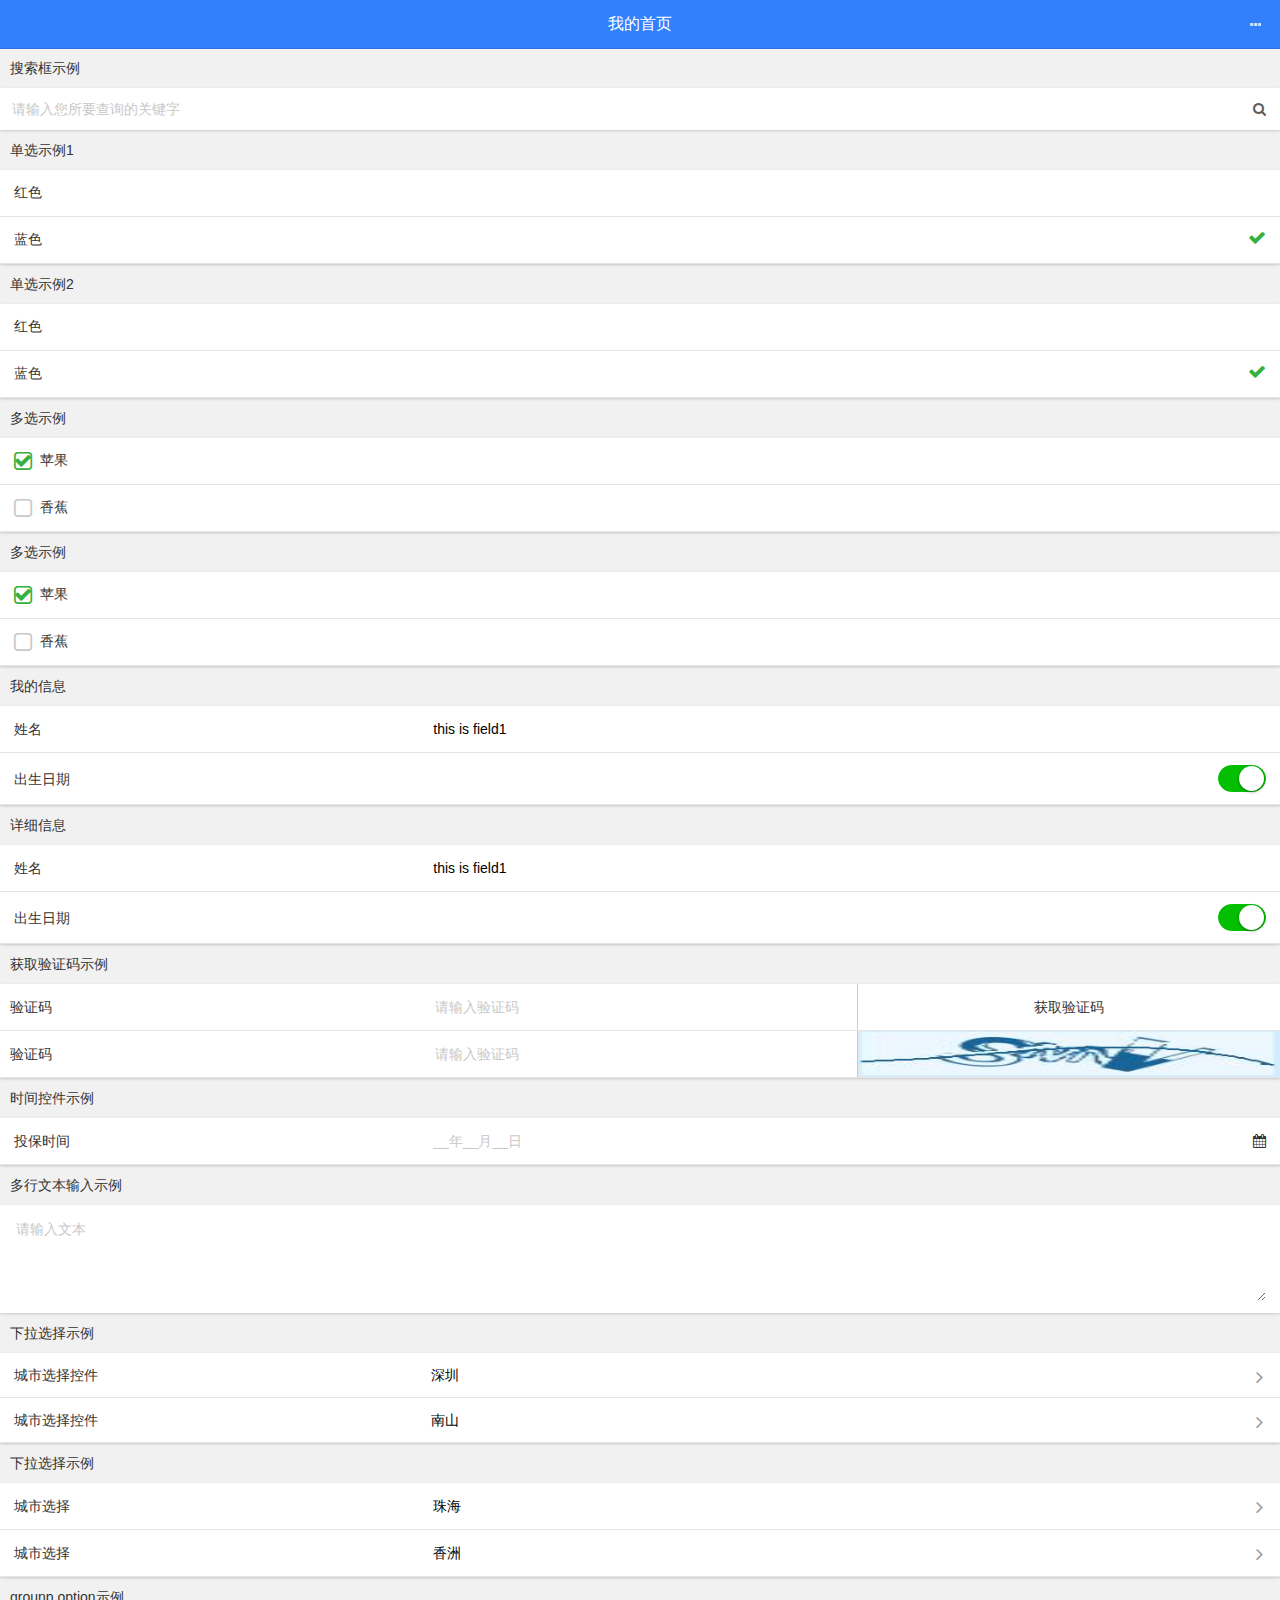
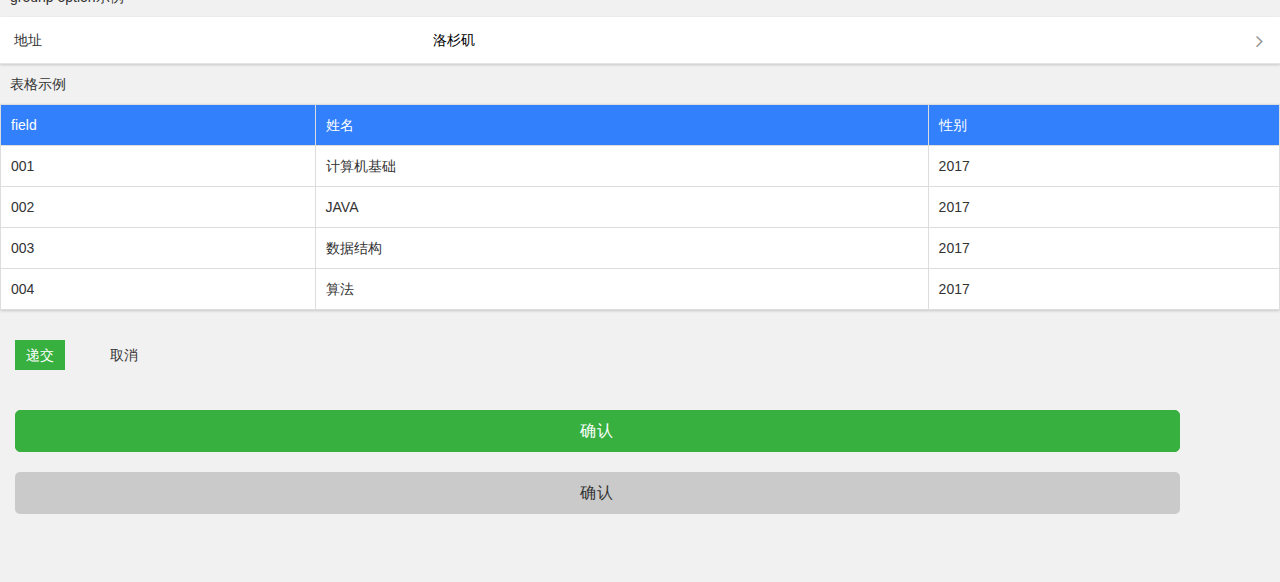
==== demo2/index.html @ 7f78b1e8 "增加远程页面功能" ====
<!doctype html>
<html lang="en">
<head>
<meta charset="utf-8">
<meta name="viewport"
	content="width=device-width,initial-scale=1,maximum-scale=1,user-scalable=0">
<link rel="stylesheet" href="../css/mobiscroll.custom-3.0.0.min.css" />
<link rel="stylesheet" href="../css/mzui.css" />
<title>canjs demo</title>
</head>
<body>
<script id="tpl" type="text/template">
<titlebar title="我的首页" menu_button=true>
</titlebar>
<div id="page"></div>
<tabbar></tabbar>
</script>
<script type="text/javascript" src="framework/tpframework.js"></script>
<script>
	options={
		onShow:function(){
			showPage("page1/index.stache");
		},
		onLaungh:function(){
			this.setTemplate($("#tpl").html());
		}
	};
</script>
</body>
</html>
---- css/mobiscroll.custom-3.0.0.min.css ----
@font-face{font-family:'icons_mobiscroll';src:url('icons_mobiscroll.eot?4cyvhr');src:url('icons_mobiscroll.eot?#iefix4cyvhr') format('embedded-opentype'),url('icons_mobiscroll.ttf?4cyvhr') format('truetype'),url('icons_mobiscroll.woff?4cyvhr') format('woff'),url('icons_mobiscroll.woff') format('woff'),url('icons_mobiscroll.svg?4cyvhr#icons_mobiscroll') format('svg');font-style:normal}.mbsc-ic:before{font-family:'icons_mobiscroll';speak:none;font-style:normal;font-weight:normal;font-variant:normal;text-transform:none;-webkit-font-smoothing:antialiased;-moz-osx-font-smoothing:grayscale}.mbsc-ic-arrow-down5:before{content:"\f100"}.mbsc-ic-arrow-left5:before{content:"\f101"}.mbsc-ic-arrow-right5:before{content:"\f102"}.mbsc-ic-arrow-up5:before{content:"\f103"}.mbsc-ic-checkmark:before{content:"\f104"}.mbsc-ic-ion-ios7-checkmark-empty:before{content:"\f105"}.mbsc-fr-w,.mbsc-fr-overlay{-webkit-transform:translateZ(0)}.mbsc-fr{pointer-events:none;z-index:99998;font-weight:normal;-webkit-font-smoothing:antialiased;-webkit-tap-highlight-color:rgba(0,0,0,0);-webkit-text-size-adjust:100%}.mbsc-fr-lock{-ms-touch-action:none;touch-action:none}.mbsc-fr-lock-ctx{position:relative}.mbsc-fr-lock.mbsc-fr-lock-ios{overflow:hidden;position:absolute;top:0;bottom:0;left:0;right:0;height:auto}.mbsc-fr-scroll{position:relative;z-index:2;width:100%;height:100%;-ms-touch-action:pan-y;touch-action:pan-y;overflow-y:auto;overflow-x:hidden;-webkit-overflow-scrolling:touch}.mbsc-fr-scroll:focus{outline:0;outline-offset:-2px}.mbsc-fr-popup{max-width:98%;position:absolute;z-index:2;top:0;left:0;font-size:12px;text-shadow:none;-webkit-user-select:none;-moz-user-select:none;-ms-user-select:none;user-select:none;-ms-touch-action:pan-y;touch-action:pan-y}.mbsc-rtl{direction:rtl}.mbsc-fr-popup,.mbsc-fr-btn-cont{-webkit-box-sizing:border-box;-moz-box-sizing:border-box;box-sizing:border-box}.mbsc-fr-w{min-width:200px;overflow:hidden;text-align:center;font-family:arial,verdana,sans-serif;-webkit-box-sizing:content-box;-moz-box-sizing:content-box;box-sizing:content-box}.mbsc-fr,.mbsc-fr-persp,.mbsc-fr-overlay{position:fixed;top:0;bottom:0;left:0;right:0}.mbsc-fr-lock-ctx>.mbsc-fr,.mbsc-fr-lock-ctx .mbsc-fr-persp,.mbsc-fr-lock-ctx .mbsc-fr-overlay{position:absolute}.mbsc-fr-persp{pointer-events:auto;overflow:hidden}.mbsc-fr-overlay{z-index:1;background:rgba(0,0,0,.7);-webkit-transform:translateZ(0)}.mbsc-fr-liq .mbsc-fr-popup{max-width:100%}.mbsc-fr-top .mbsc-fr-popup,.mbsc-fr-bottom .mbsc-fr-popup{width:100%;max-width:100%}.mbsc-fr-inline{position:static;pointer-events:auto}.mbsc-fr-inline .mbsc-fr-popup{position:static;display:inline-block;max-width:100%}.mbsc-fr-inline.mbsc-fr-liq .mbsc-fr-popup{display:block}.mbsc-fr-bubble,.mbsc-fr-bubble .mbsc-fr-persp{position:absolute}.mbsc-fr-bubble .mbsc-fr-arr-w{position:absolute;z-index:1;left:0;width:100%}.mbsc-fr-bubble-top .mbsc-fr-arr-w{top:100%}.mbsc-fr-bubble-bottom .mbsc-fr-arr-w{bottom:100%}.mbsc-fr-bubble .mbsc-fr-arr-i{margin:0 30px;position:relative;direction:ltr}.mbsc-fr-bubble .mbsc-fr-arr{display:block}.mbsc-fr-arr{display:none;position:relative;left:0;width:0;height:0;border-width:18px 18px;border-style:solid;margin-left:-18px}.mbsc-fr-bubble-bottom .mbsc-fr-arr{bottom:0}.mbsc-fr-bubble-top .mbsc-fr-arr{top:0}.mbsc-fr-hdn{width:0;height:0;margin:0;padding:0;border:0;overflow:hidden}.mbsc-fr-hdr{overflow:hidden;text-overflow:ellipsis}.mbsc-fr-btn{overflow:hidden;display:block;text-decoration:none;white-space:nowrap;text-overflow:ellipsis;vertical-align:top}.mbsc-fr-btn-e{cursor:pointer}.mbsc-fr-btn-d{cursor:not-allowed}.mbsc-fr-btn-cont{display:table;width:100%;text-align:center}.mbsc-fr-btn-cont .mbsc-fr-btn-d{opacity:.3}.mbsc-fr-btn-w{vertical-align:top;display:table-cell;position:relative;z-index:5}.mbsc-fr-btn-w .mbsc-fr-btn:before{padding:.375em}.mbsc-wdg .mbsc-wdg-c{position:relative;z-index:0;font-size:14px;text-align:left;white-space:normal}.mbsc-wdg .mbsc-wdg-c.mbsc-w-p{padding:1em}.mbsc-mobiscroll .mbsc-fr-w{min-width:16em;background:#f7f7f7;color:#454545;font-size:16px}.mbsc-mobiscroll .mbsc-fr-hdr{padding:0 .6666em;padding-top:.6666em;color:#4eccc4;font-size:.75em;text-transform:uppercase;min-height:2em;line-height:2em}.mbsc-mobiscroll .mbsc-fr-btn-cont{display:block;overflow:hidden;text-align:right;padding:0 .5em .5em .5em}.mbsc-mobiscroll .mbsc-fr-btn-w{display:block;float:right}.mbsc-mobiscroll .mbsc-rtl .mbsc-fr-btn-w{float:left}.mbsc-mobiscroll .mbsc-fr-btn{height:2.5em;line-height:2.5em;padding:0 1em;color:#4eccc4;text-transform:uppercase}.mbsc-mobiscroll.mbsc-no-touch .mbsc-fr-btn-e:not(.mbsc-fr-btn-d):hover,.mbsc-mobiscroll .mbsc-fr-btn-a{background:rgba(78,204,196,.3)}.mbsc-mobiscroll .mbsc-fr-bubble-bottom .mbsc-fr-arr{border-color:transparent transparent #f7f7f7 transparent}.mbsc-mobiscroll .mbsc-fr-bubble-top .mbsc-fr-arr{border-color:#f7f7f7 transparent transparent transparent}.mbsc-sc-whl-o,.mbsc-sc-btn{-webkit-transform:translateZ(0)}.mbsc-sc-whl-c,.mbsc-sc-whl-l,.mbsc-sc-whl{-webkit-box-sizing:content-box;box-sizing:content-box}.mbsc-sc-whl-gr-c,.mbsc-sc-itm{-webkit-box-sizing:border-box;box-sizing:border-box}.mbsc-sc-whl-gr-c{position:relative;max-width:100%;vertical-align:middle;display:inline-block;overflow:hidden}.mbsc-fr-liq .mbsc-sc-whl-gr-c{display:block}.mbsc-sc-whl-gr{margin:0 auto;position:relative;display:-webkit-box;display:-webkit-flex;display:-ms-flexbox;display:flex;-webkit-box-pack:center;-webkit-justify-content:center;justify-content:center}.mbsc-sc-whl-w{max-width:100%;position:relative}.mbsc-sc-whl-o{position:absolute;z-index:2;top:0;right:0;bottom:0;left:0;pointer-events:none}.mbsc-sc-whl-l{display:none;position:absolute;z-index:3;top:50%;left:0;right:0;pointer-events:none}.mbsc-sc-whl-w .mbsc-sc-whl-l{display:block}.mbsc-sc-whl{overflow:hidden;border-radius:1px;border-top:1px solid transparent;border-bottom:1px solid transparent}.mbsc-sc-whl-c{position:relative;z-index:1;top:50%;border-top:1px solid transparent;border-bottom:1px solid transparent}.mbsc-sc-whl-sc{position:relative}.mbsc-sc-itm{position:relative;cursor:pointer;white-space:nowrap;overflow:hidden;text-overflow:ellipsis}.mbsc-sc-itm-inv,.mbsc-sc-itm-inv-h{opacity:.3}.mbsc-sc-lbl{position:absolute;left:0;right:0;bottom:100%;display:none}.mbsc-sc-lbl-v .mbsc-sc-lbl{display:block}.mbsc-sc-btn{position:absolute;z-index:2;left:0;right:0;cursor:pointer;opacity:1;-webkit-transition:opacity .2s linear;transition:opacity .2s linear}.mbsc-sc-btn:before{position:absolute;top:0;right:0;left:0}.mbsc-sc-whl-a .mbsc-sc-btn{opacity:0}.mbsc-sc-btn-plus{bottom:0}.mbsc-sc-btn-minus{top:0}.mbsc-sc-whl-gr-3d{-webkit-perspective:1200px;perspective:1200px}.mbsc-sc-whl-gr-3d .mbsc-sc-whl{overflow:visible}.mbsc-sc-whl-gr-3d .mbsc-sc-whl-c{overflow:hidden}.mbsc-sc-whl-3d{position:absolute;top:50%;left:0;right:0;-webkit-transform-style:preserve-3d;transform-style:preserve-3d}.mbsc-sc-itm-3d{position:absolute;width:100%;top:0;left:0;cursor:pointer;-webkit-backface-visibility:hidden;backface-visibility:hidden}.mbsc-sc-itm-del{display:none}.mbsc-sc-itm-ml{width:100%;height:auto;display:inline-block;vertical-align:middle;white-space:normal}.mbsc-sel-hdn{position:absolute;height:1px!important;width:1px!important;left:0;overflow:hidden;clip:rect(1px,1px,1px,1px)}.mbsc-sel-gr{padding:0 .25em;opacity:1;font-weight:bold;text-align:left}.mbsc-sel-multi .mbsc-sc-whl-w .mbsc-sc-whl-l{display:none}.mbsc-sc-whl-multi .mbsc-sc-itm-sel:before{position:absolute;top:0;left:0;width:1em;text-align:center}.mbsc-mobiscroll .mbsc-sc-whl-gr{padding:.5em .25em}.mbsc-mobiscroll .mbsc-sc-whl-w{margin:0 .25em}.mbsc-mobiscroll .mbsc-sc-whl-o{display:none}.mbsc-mobiscroll .mbsc-sc-lbl-v .mbsc-sc-whl-w{margin-top:1.875em}.mbsc-mobiscroll .mbsc-sc-lbl{color:#4eccc4;font-size:.75em;line-height:2.5em;text-transform:uppercase}.mbsc-mobiscroll .mbsc-sc-whl-l{border-top:1px solid #4eccc4;border-bottom:1px solid #4eccc4}.mbsc-mobiscroll .mbsc-sc-btn{color:#4eccc4;background:#f7f7f7}.mbsc-mobiscroll .mbsc-sc-btn:before{font-size:1.5em}.mbsc-mobiscroll.mbsc-no-touch .mbsc-sc-btn:hover:before,.mbsc-mobiscroll .mbsc-sc-btn-a:before{background:rgba(78,204,196,.3)}.mbsc-mobiscroll .mbsc-sc-itm{padding:0 .25em;font-size:1.375em}.mbsc-mobiscroll .mbsc-sc-itm.mbsc-btn-a{background:rgba(78,204,196,.3)}.mbsc-mobiscroll .mbsc-sc-whl .mbsc-sel-gr{padding:0 .25em;font-size:1.125em}.mbsc-mobiscroll .mbsc-sc-whl-multi .mbsc-sc-itm{padding:0 1.818181em}.mbsc-mobiscroll .mbsc-sc-whl-multi .mbsc-sc-itm-sel:before{font-size:1.818181em;color:#4eccc4}.mbsc-anim-trans .mbsc-fr-scroll{overflow:hidden}.mbsc-anim-trans-flip .mbsc-fr-persp,.mbsc-anim-trans-swing .mbsc-fr-persp{-webkit-perspective:1000px;perspective:1000px}.mbsc-anim-trans .mbsc-fr-popup,.mbsc-anim-trans .mbsc-fr-overlay{-webkit-animation-fill-mode:forwards;animation-fill-mode:forwards}.mbsc-anim-in .mbsc-fr-popup,.mbsc-anim-in .mbsc-fr-overlay{-webkit-animation-timing-function:ease-out;-webkit-animation-duration:225ms;animation-timing-function:ease-out;animation-duration:225ms}.mbsc-anim-out .mbsc-fr-popup,.mbsc-anim-out .mbsc-fr-overlay{-webkit-animation-timing-function:ease-in;-webkit-animation-duration:195ms;animation-timing-function:ease-in;animation-duration:195ms}.mbsc-anim-in .mbsc-fr-overlay{-webkit-animation-name:mbsc-anim-f-in;animation-name:mbsc-anim-f-in}.mbsc-anim-out .mbsc-fr-overlay{-webkit-animation-name:mbsc-anim-f-out;animation-name:mbsc-anim-f-out}.mbsc-anim-flip,.mbsc-anim-swing,.mbsc-anim-slidehorizontal,.mbsc-anim-slidevertical,.mbsc-anim-slidedown,.mbsc-anim-slideup,.mbsc-anim-fade{-webkit-backface-visibility:hidden;-webkit-transform:translateX(0);backface-visibility:hidden;transform:translateX(0)}.mbsc-anim-swing,.mbsc-anim-slidehorizontal,.mbsc-anim-slidevertical,.mbsc-anim-slidedown,.mbsc-anim-slideup,.mbsc-anim-fade{-webkit-transform-origin:0 0;transform-origin:0 0}.mbsc-anim-flip,.mbsc-anim-pop{-webkit-transform-origin:50% 50%;transform-origin:50% 50%}.mbsc-anim-in .mbsc-anim-pop{opacity:1;-webkit-animation-name:mbsc-anim-p-in;-webkit-animation-duration:100ms;-webkit-transform:scale(1);animation-name:mbsc-anim-p-in;animation-duration:100ms;transform:scale(1)}.mbsc-anim-out .mbsc-anim-pop{opacity:0;-webkit-animation-name:mbsc-anim-p-out;-webkit-animation-duration:150ms;animation-name:mbsc-anim-p-out;animation-duration:150ms}.mbsc-anim-trans-pop .mbsc-fr-overlay{-webkit-animation-duration:150ms;animation-duration:150ms}.mbsc-anim-in .mbsc-anim-flip{opacity:1;-webkit-animation-name:mbsc-anim-fl-in;-webkit-transform:scale(1);animation-name:mbsc-anim-fl-in;transform:scale(1)}.mbsc-anim-out .mbsc-anim-flip{opacity:0;-webkit-animation-name:mbsc-anim-fl-out;animation-name:mbsc-anim-fl-out}.mbsc-anim-in .mbsc-anim-swing{opacity:1;-webkit-animation-name:mbsc-anim-sw-in;-webkit-transform:scale(1);transform:scale(1);animation-name:mbsc-anim-sw-in}.mbsc-anim-out .mbsc-anim-swing{opacity:0;-webkit-animation-name:mbsc-anim-sw-out;animation-name:mbsc-anim-sw-out}.mbsc-anim-in .mbsc-anim-slidehorizontal{opacity:1;-webkit-animation-name:mbsc-anim-sh-in;-webkit-transform:scale(1);transform:scale(1);animation-name:mbsc-anim-sh-in}.mbsc-anim-out .mbsc-anim-slidehorizontal{opacity:0;-webkit-animation-name:mbsc-anim-sh-out;animation-name:mbsc-anim-sh-out}.mbsc-anim-in .mbsc-anim-slidevertical{opacity:1;-webkit-animation-name:mbsc-anim-sv-in;-webkit-transform:scale(1);animation-name:mbsc-anim-sv-in;transform:scale(1)}.mbsc-anim-out .mbsc-anim-slidevertical{opacity:0;-webkit-animation-name:mbsc-anim-sv-out;animation-name:mbsc-anim-sv-out}.mbsc-anim-in .mbsc-anim-slidedown{-webkit-animation-name:mbsc-anim-sd-in;-webkit-transform:scale(1);animation-name:mbsc-anim-sd-in;transform:scale(1)}.mbsc-anim-out .mbsc-anim-slidedown{-webkit-animation-name:mbsc-anim-sd-out;-webkit-transform:translateY(-100%);animation-name:mbsc-anim-sd-out}.mbsc-anim-in .mbsc-anim-slideup{-webkit-animation-name:mbsc-anim-su-in;-webkit-transform:scale(1);transform:scale(1);animation-name:mbsc-anim-su-in}.mbsc-anim-out .mbsc-anim-slideup{-webkit-animation-name:mbsc-anim-su-out;-webkit-transform:translateY(100%);animation-name:mbsc-anim-su-out}.mbsc-anim-in .mbsc-anim-fade{opacity:1;-webkit-animation-name:mbsc-anim-f-in;animation-name:mbsc-anim-f-in}.mbsc-anim-out .mbsc-anim-fade{opacity:0;-webkit-animation-name:mbsc-anim-f-out;animation-name:mbsc-anim-f-out}@keyframes mbsc-anim-f-in{from{opacity:0}to{opacity:1}}@-webkit-keyframes mbsc-anim-f-in{from{opacity:0}to{opacity:1}}@keyframes mbsc-anim-f-out{from{visibility:visible;opacity:1}to{opacity:0}}@-webkit-keyframes mbsc-anim-f-out{from{visibility:visible;opacity:1}to{opacity:0}}@keyframes mbsc-anim-p-in{from{opacity:0;transform:scale(0.8)}to{opacity:1;transform:scale(1)}}@-webkit-keyframes mbsc-anim-p-in{from{opacity:0;-webkit-transform:scale(0.8)}to{opacity:1;-webkit-transform:scale(1)}}@keyframes mbsc-anim-p-out{from{opacity:1;transform:scale(1)}to{opacity:0;transform:scale(0.8)}}@-webkit-keyframes mbsc-anim-p-out{from{opacity:1;-webkit-transform:scale(1)}to{opacity:0;-webkit-transform:scale(0.8)}}@keyframes mbsc-anim-fl-in{from{opacity:0;transform:rotateY(90deg)}to{opacity:1;transform:rotateY(0)}}@-webkit-keyframes mbsc-anim-fl-in{from{opacity:0;-webkit-transform:rotateY(90deg)}to{opacity:1;-webkit-transform:rotateY(0)}}@keyframes mbsc-anim-fl-out{from{opacity:1;transform:rotateY(0deg)}to{opacity:0;transform:rotateY(-90deg)}}@-webkit-keyframes mbsc-anim-fl-out{from{opacity:1;-webkit-transform:rotateY(0deg)}to{opacity:0;-webkit-transform:rotateY(-90deg)}}@keyframes mbsc-anim-sw-in{from{opacity:0;transform:rotateY(-90deg)}to{opacity:1;transform:rotateY(0deg)}}@-webkit-keyframes mbsc-anim-sw-in{from{opacity:0;-webkit-transform:rotateY(-90deg)}to{opacity:1;-webkit-transform:rotateY(0deg)}}@keyframes mbsc-anim-sw-out{from{opacity:1;transform:rotateY(0deg)}to{opacity:0;transform:rotateY(-90deg)}}@-webkit-keyframes mbsc-anim-sw-out{from{opacity:1;-webkit-transform:rotateY(0deg)}to{opacity:0;-webkit-transform:rotateY(-90deg)}}@keyframes mbsc-anim-sh-in{from{opacity:0;transform:translateX(-100%)}to{opacity:1;transform:translateX(0)}}@-webkit-keyframes mbsc-anim-sh-in{from{opacity:0;-webkit-transform:translateX(-100%)}to{opacity:1;-webkit-transform:translateX(0)}}@keyframes mbsc-anim-sh-out{from{opacity:1;transform:translateX(0)}to{opacity:0;transform:translateX(100%)}}@-webkit-keyframes mbsc-anim-sh-out{from{opacity:1;-webkit-transform:translateX(0)}to{opacity:0;-webkit-transform:translateX(100%)}}@keyframes mbsc-anim-sv-in{from{opacity:0;transform:translateY(-100%)}to{opacity:1;transform:translateY(0)}}@-webkit-keyframes mbsc-anim-sv-in{from{opacity:0;-webkit-transform:translateY(-100%)}to{opacity:1;-webkit-transform:translateY(0)}}@keyframes mbsc-anim-sv-out{from{opacity:1;transform:translateY(0)}to{opacity:0;transform:translateY(100%)}}@-webkit-keyframes mbsc-anim-sv-out{from{opacity:1;-webkit-transform:translateY(0)}to{opacity:0;-webkit-transform:translateY(100%)}}@keyframes mbsc-anim-sd-in{from{transform:translateY(-100%)}to{transform:translateY(0)}}@-webkit-keyframes mbsc-anim-sd-in{from{opacity:1;-webkit-transform:translateY(-100%)}to{opacity:1;-webkit-transform:translateY(0)}}@keyframes mbsc-anim-sd-out{from{transform:translateY(0)}to{transform:translateY(-100%)}}@-webkit-keyframes mbsc-anim-sd-out{from{opacity:1;-webkit-transform:translateY(0)}to{opacity:1;-webkit-transform:translateY(-100%)}}@keyframes mbsc-anim-su-in{from{transform:translateY(100%)}to{transform:translateY(0)}}@-webkit-keyframes mbsc-anim-su-in{from{opacity:1;-webkit-transform:translateY(100%)}to{opacity:1;-webkit-transform:translateY(0)}}@keyframes mbsc-anim-su-out{from{transform:translateY(0)}to{transform:translateY(100%)}}@-webkit-keyframes mbsc-anim-su-out{from{opacity:1;-webkit-transform:translateY(0)}to{opacity:1;-webkit-transform:translateY(100%)}}.mbsc-mobiscroll-dark .mbsc-fr-w{background:#263238;color:#f7f7f7}.mbsc-mobiscroll-dark .mbsc-fr-hdr,.mbsc-mobiscroll-dark .mbsc-sc-lbl{color:#50ccc4}.mbsc-mobiscroll-dark .mbsc-sc-whl-l{border-color:#50ccc4}.mbsc-mobiscroll-dark.mbsc-no-touch .mbsc-fr-btn-e:not(.mbsc-fr-btn-d):hover,.mbsc-mobiscroll-dark .mbsc-fr-btn-a{background:rgba(80,204,196,0.3)}.mbsc-mobiscroll-dark .mbsc-sc-itm.mbsc-btn-a{background:rgba(80,204,196,0.3)}.mbsc-mobiscroll-dark .mbsc-fr-btn{color:#50ccc4}.mbsc-mobiscroll-dark .mbsc-sc-btn{color:#50ccc4;background:#263238}.mbsc-mobiscroll-dark.mbsc-no-touch .mbsc-sc-btn:hover:before,.mbsc-mobiscroll-dark .mbsc-sc-btn-a:before{background:rgba(80,204,196,0.3)}.mbsc-mobiscroll-dark .mbsc-fr-bubble-bottom .mbsc-fr-arr{border-color:transparent transparent #263238 transparent}.mbsc-mobiscroll-dark .mbsc-fr-bubble-top .mbsc-fr-arr{border-color:#263238 transparent transparent transparent}.mbsc-mobiscroll-dark .mbsc-sc-whl-multi .mbsc-sc-itm-sel:before{color:#50ccc4}.mbsc-mobiscroll-dark .mbsc-cal .mbsc-cal-day-sel .mbsc-cal-day-i,.mbsc-mobiscroll-dark .mbsc-cal .mbsc-cal-sc-sel .mbsc-cal-sc-cell-i{background:#50ccc4;color:#263238}.mbsc-mobiscroll-dark .mbsc-cal-hl-now .mbsc-cal-today{color:#50ccc4}.mbsc-mobiscroll-dark .mbsc-cal-days{color:#50ccc4}.mbsc-mobiscroll-dark .mbsc-cal-days th{border-color:#50ccc4}.mbsc-mobiscroll-dark .mbsc-cal-btn-txt{color:#50ccc4}.mbsc-mobiscroll-dark .mbsc-cal-event-color{background:#50ccc4}.mbsc-mobiscroll-dark .mbsc-cal-events{color:#263238;background:#fff}.mbsc-mobiscroll-dark .mbsc-cal-events-arr{border-color:#fff transparent transparent transparent}.mbsc-mobiscroll-dark .mbsc-cal-events-b .mbsc-cal-events-arr{border-color:transparent transparent #fff transparent}.mbsc-mobiscroll-dark .mbsc-cal-event-time{color:#8db3b0}.mbsc-mobiscroll-dark .mbsc-cal-event-dur{color:#8db3b0}.mbsc-mobiscroll-dark .mbsc-cal-day-hl .mbsc-cal-day-i{border-color:#50ccc4}.mbsc-mobiscroll-dark .mbsc-cal-week-nrs-c{color:#50ccc4;background:#263238}.mbsc-mobiscroll-dark .mbsc-cal-day-m-c{background:#f7f7f7}.mbsc-mobiscroll-dark .mbsc-cal-day-sel .mbsc-cal-day-m-c{background:#263238}.mbsc-mobiscroll-dark .mbsc-cal-day-txt{color:#263238;background:#f7f7f7}.mbsc-mobiscroll-dark .mbsc-cal-day-txt{color:#263238;background:#f7f7f7}.mbsc-mobiscroll-dark .mbsc-cal-tab{border-color:#50ccc4}.mbsc-mobiscroll-dark .mbsc-cal-tab .mbsc-cal-tab-i{color:#f7f7f7}.mbsc-mobiscroll-dark .mbsc-cal-tabs .mbsc-cal-tab-sel{background:#50ccc4}.mbsc-mobiscroll-dark .mbsc-cal-tabs .mbsc-cal-tab-sel .mbsc-cal-tab-i{color:#263238}.mbsc-mobiscroll-dark .mbsc-cal-sc-c{background:#263238}.mbsc-mobiscroll-dark .mbsc-range-btn{border-color:#50ccc4}.mbsc-mobiscroll-dark.mbsc-range .mbsc-range-btn-t .mbsc-range-btn-sel .mbsc-range-btn{background:#50ccc4;color:#263238}.mbsc-mobiscroll-dark.mbsc-range .mbsc-cal-table .mbsc-cal-day-sel .mbsc-cal-day-i{color:#f7f7f7;background:rgba(80,204,196,0.3)}.mbsc-mobiscroll-dark.mbsc-range .mbsc-cal-table .mbsc-cal-day-hl .mbsc-cal-day-i{background:#50ccc4;color:#263238}.mbsc-mobiscroll-dark .mbsc-rating-icon{color:#50ccc4}.mbsc-mobiscroll-dark .mbsc-rating-icon-unf{color:rgba(80,204,196,0.3)}.mbsc-mobiscroll-dark .mbsc-rating-circle{background:#50ccc4;color:#263238}.mbsc-mobiscroll-dark .mbsc-rating-circle-unf{background:0;border-color:#50ccc4}.mbsc-mobiscroll-dark .mbsc-np-del{color:#50ccc4}.mbsc-mobiscroll-dark .mbsc-color-active,.mbsc-no-touch.mbsc-mobiscroll-dark .mbsc-color-item-c:hover{box-shadow:inset 0 0 0 .1875em #50ccc4}.mbsc-mobiscroll-dark .mbsc-color-preview-item-empty{border-color:#34444d}.mbsc-mobiscroll-dark .mbsc-color-preview-cont{border-top-color:#232e33}.mbsc-mobiscroll-dark.mbsc-form .mbsc-color-input{border-bottom:1px solid #fff;color:#d1d1d1}.mbsc-mobiscroll-dark .mbsc-color-clear-item{background:rgba(223,222,222,0.3)}.mbsc-lv-mobiscroll-dark .mbsc-lv-item{background:#263238;color:#f7f7f7}.mbsc-lv-mobiscroll-dark .mbsc-lv-gr-title{background:#50ccc4;color:#263238}.mbsc-lv-mobiscroll-dark .mbsc-lv-arr{color:#50ccc4}.mbsc-lv-mobiscroll-dark .mbsc-lv-handle-bar{background:#50ccc4}.mbsc-lv-mobiscroll-dark .mbsc-lv-item-active::after{background:rgba(80,204,196,0.3)}.mbsc-lv-mobiscroll-dark.mbsc-lv-alt-row .mbsc-lv-item:nth-child(even){background:#1d272b}.mbsc-lv-mobiscroll-dark .mbsc-lv-item.mbsc-lv-item-dragging{background:#50ccc4;color:#263238}.mbsc-lv-mobiscroll-dark .mbsc-lv-item-dragging .mbsc-lv-handle-bar{background:#263238}.mbsc-lv-mobiscroll-dark .mbsc-lv-item-dragging .mbsc-lv-arr{color:#263238}.mbsc-mobiscroll-dark.mbsc-ms-c{color:#f7f7f7;background:#263238}.mbsc-mobiscroll-dark .mbsc-btn-a .mbsc-ms-item-i{background:rgba(80,204,196,0.3)}.mbsc-mobiscroll-dark.mbsc-ms-a .mbsc-ms-item-sel .mbsc-ms-item-i{color:#50ccc4}.mbsc-mobiscroll-dark.mbsc-ms-b.mbsc-ms-top{border-color:#50ccc4}.mbsc-mobiscroll-dark.mbsc-ms-b.mbsc-ms-bottom{border-color:#50ccc4}.mbsc-mobiscroll-dark.mbsc-ms-b .mbsc-ms-item-sel .mbsc-ms-item-i{border-bottom-color:#50ccc4}.mbsc-mobiscroll-dark.mbsc-ms-b.mbsc-ms-bottom .mbsc-ms-item-sel .mbsc-ms-item-i{border-top-color:#50ccc4}.mbsc-mobiscroll-dark.mbsc-progress .mbsc-input-ic{color:#fff}.mbsc-mobiscroll-dark .mbsc-progress-track{background:#2b3940}.mbsc-mobiscroll-dark .mbsc-progress-bar{background:#50ccc4}.mbsc-mobiscroll-dark .mbsc-slider-step{background:#263238}.mbsc-mobiscroll-dark .mbsc-slider-handle{background:#50ccc4}.mbsc-mobiscroll-dark .mbsc-slider-tooltip{color:#263238;background:#50ccc4}.mbsc-mobiscroll-dark.mbsc-form{background:#263238;color:#f7f7f7}.mbsc-mobiscroll-dark.mbsc-form *::-moz-selection{background:#50ccc4}.mbsc-mobiscroll-dark.mbsc-form *::selection{background:#50ccc4}.mbsc-mobiscroll-dark .mbsc-desc{color:#fff}.mbsc-mobiscroll-dark .mbsc-divider,.mbsc-mobiscroll-dark .mbsc-form-group-title{color:#50ccc4}.mbsc-mobiscroll-dark a{color:#50ccc4}.mbsc-mobiscroll-dark .mbsc-input textarea,.mbsc-mobiscroll-dark .mbsc-input input{border-bottom:1px solid #fff;color:#d1d1d1}.mbsc-mobiscroll-dark .mbsc-input select:focus ~ input,.mbsc-mobiscroll-dark .mbsc-input textarea:focus,.mbsc-mobiscroll-dark .mbsc-input input:focus{border-color:#50ccc4}.mbsc-mobiscroll-dark .mbsc-input-ic{color:#fff}.mbsc-mobiscroll-dark .mbsc-checkbox-box{background:#50ccc4}.mbsc-mobiscroll-dark .mbsc-checkbox-box:after{border:.125em solid #263238;border-top:0;border-right:0}.mbsc-mobiscroll-dark .mbsc-checkbox input:disabled+.mbsc-checkbox-box{background:#101517}.mbsc-mobiscroll-dark .mbsc-radio-box{border:.125em solid #50ccc4}.mbsc-mobiscroll-dark .mbsc-radio-box:after{background:#50ccc4}.mbsc-mobiscroll-dark .mbsc-radio input:checked+.mbsc-radio-box{background:transparent}.mbsc-mobiscroll-dark .mbsc-radio input:disabled+.mbsc-radio-box{border-color:#101517}.mbsc-mobiscroll-dark .mbsc-radio input:disabled+.mbsc-radio-box:after{background:#101517}.mbsc-mobiscroll-dark .mbsc-btn{background:#50ccc4;color:#263238}.mbsc-mobiscroll-dark .mbsc-btn:disabled{background:#2b3940}.mbsc-mobiscroll-dark.mbsc-no-touch .mbsc-btn-flat:not(:disabled):not(.mbsc-active):hover{background:rgba(80,204,196,0.1)}.mbsc-mobiscroll-dark .mbsc-btn-flat.mbsc-active{background:rgba(80,204,196,0.3)}.mbsc-mobiscroll-dark .mbsc-btn-flat{background:transparent;color:#50ccc4;border-color:transparent}.mbsc-mobiscroll-dark .mbsc-btn-flat:disabled{background:transparent;color:#232e33}.mbsc-mobiscroll-dark .mbsc-switch-track{background:#2b3940}.mbsc-mobiscroll-dark .mbsc-switch-handle{background:#232e33}.mbsc-mobiscroll-dark .mbsc-switch input:checked+.mbsc-switch-track{background:#b5e6e2}.mbsc-mobiscroll-dark .mbsc-switch input:checked+.mbsc-switch-track .mbsc-switch-handle{background:#50ccc4}.mbsc-mobiscroll-dark .mbsc-switch input:disabled+.mbsc-switch-track{background:#101517}.mbsc-mobiscroll-dark .mbsc-switch input:disabled+.mbsc-switch-track .mbsc-switch-handle{background:#182024}.mbsc-mobiscroll-dark .mbsc-segmented-content{border-color:#50ccc4;color:#50ccc4}.mbsc-mobiscroll-dark .mbsc-stepper input{color:#f7f7f7}.mbsc-mobiscroll-dark .mbsc-stepper .mbsc-active .mbsc-segmented-content,.mbsc-mobiscroll-dark .mbsc-segmented input:checked+.mbsc-segmented-content{background:#50ccc4;color:#263238}.mbsc-mobiscroll-dark .mbsc-segmented input.mbsc-active+.mbsc-segmented-content{background:rgba(80,204,196,0.25);color:#263238}.mbsc-mobiscroll-dark .mbsc-stepper-cont{padding:1.75em 12.875em 1.75em 1em}.mbsc-mobiscroll-dark .mbsc-stepper{margin-top:-1.25em}.mbsc-mobiscroll-dark .mbsc-segmented input:disabled ~ .mbsc-segmented-item .mbsc-segmented-content,.mbsc-mobiscroll-dark .mbsc-step-disabled .mbsc-segmented-content,.mbsc-mobiscroll-dark .mbsc-segmented input:disabled+.mbsc-segmented-content{color:#101517;border-color:#101517}.mbsc-mobiscroll-dark .mbsc-stepper input:disabled{color:#101517;-webkit-text-fill-color:#101517}.mbsc-mobiscroll-dark .mbsc-segmented input:disabled:checked+.mbsc-segmented-content{background:#2b3940;border-color:#2b3940;color:#263238}.mbsc-mobiscroll-dark .mbsc-stepper .mbsc-active.mbsc-step-disabled .mbsc-segmented-content{color:#101517}.mbsc-blue .mbsc-fr-w{background:#f7f7f7;color:#454545}.mbsc-blue .mbsc-fr-hdr,.mbsc-blue .mbsc-sc-lbl{color:#006bb8}.mbsc-blue .mbsc-sc-whl-l{border-color:#006bb8}.mbsc-blue.mbsc-no-touch .mbsc-fr-btn-e:not(.mbsc-fr-btn-d):hover,.mbsc-blue .mbsc-fr-btn-a{background:rgba(0,107,184,0.3)}.mbsc-blue .mbsc-sc-itm.mbsc-btn-a{background:rgba(0,107,184,0.3)}.mbsc-blue .mbsc-fr-btn{color:#006bb8}.mbsc-blue .mbsc-sc-btn{color:#006bb8;background:#f7f7f7}.mbsc-blue.mbsc-no-touch .mbsc-sc-btn:hover:before,.mbsc-blue .mbsc-sc-btn-a:before{background:rgba(0,107,184,0.3)}.mbsc-blue .mbsc-fr-bubble-bottom .mbsc-fr-arr{border-color:transparent transparent #f7f7f7 transparent}.mbsc-blue .mbsc-fr-bubble-top .mbsc-fr-arr{border-color:#f7f7f7 transparent transparent transparent}.mbsc-blue .mbsc-sc-whl-multi .mbsc-sc-itm-sel:before{color:#006bb8}.mbsc-blue .mbsc-cal .mbsc-cal-day-sel .mbsc-cal-day-i,.mbsc-blue .mbsc-cal .mbsc-cal-sc-sel .mbsc-cal-sc-cell-i{background:#006bb8;color:#f7f7f7}.mbsc-blue .mbsc-cal-hl-now .mbsc-cal-today{color:#006bb8}.mbsc-blue .mbsc-cal-days{color:#006bb8}.mbsc-blue .mbsc-cal-days th{border-color:#006bb8}.mbsc-blue .mbsc-cal-btn-txt{color:#006bb8}.mbsc-blue .mbsc-cal-event-color{background:#006bb8}.mbsc-blue .mbsc-cal-events{color:#f7f7f7;background:#858585}.mbsc-blue .mbsc-cal-events-arr{border-color:#858585 transparent transparent transparent}.mbsc-blue .mbsc-cal-events-b .mbsc-cal-events-arr{border-color:transparent transparent #858585 transparent}.mbsc-blue .mbsc-cal-event-time{color:#3f779e}.mbsc-blue .mbsc-cal-event-dur{color:#3f779e}.mbsc-blue .mbsc-cal-day-hl .mbsc-cal-day-i{border-color:#006bb8}.mbsc-blue .mbsc-cal-week-nrs-c{color:#006bb8;background:#f7f7f7}.mbsc-blue .mbsc-cal-day-m-c{background:#454545}.mbsc-blue .mbsc-cal-day-sel .mbsc-cal-day-m-c{background:#f7f7f7}.mbsc-blue .mbsc-cal-day-txt{color:#f7f7f7;background:#454545}.mbsc-blue .mbsc-cal-day-txt{color:#f7f7f7;background:#454545}.mbsc-blue .mbsc-cal-tab{border-color:#006bb8}.mbsc-blue .mbsc-cal-tab .mbsc-cal-tab-i{color:#454545}.mbsc-blue .mbsc-cal-tabs .mbsc-cal-tab-sel{background:#006bb8}.mbsc-blue .mbsc-cal-tabs .mbsc-cal-tab-sel .mbsc-cal-tab-i{color:#f7f7f7}.mbsc-blue .mbsc-cal-sc-c{background:#f7f7f7}.mbsc-blue .mbsc-range-btn{border-color:#006bb8}.mbsc-blue.mbsc-range .mbsc-range-btn-t .mbsc-range-btn-sel .mbsc-range-btn{background:#006bb8;color:#f7f7f7}.mbsc-blue.mbsc-range .mbsc-cal-table .mbsc-cal-day-sel .mbsc-cal-day-i{color:#454545;background:rgba(0,107,184,0.3)}.mbsc-blue.mbsc-range .mbsc-cal-table .mbsc-cal-day-hl .mbsc-cal-day-i{background:#006bb8;color:#f7f7f7}.mbsc-blue .mbsc-rating-icon{color:#006bb8}.mbsc-blue .mbsc-rating-icon-unf{color:rgba(0,107,184,0.3)}.mbsc-blue .mbsc-rating-circle{background:#006bb8;color:#f7f7f7}.mbsc-blue .mbsc-rating-circle-unf{background:0;border-color:#006bb8}.mbsc-blue .mbsc-np-del{color:#006bb8}.mbsc-blue .mbsc-color-active,.mbsc-no-touch.mbsc-blue .mbsc-color-item-c:hover{box-shadow:inset 0 0 0 .1875em #006bb8}.mbsc-blue .mbsc-color-preview-item-empty{border-color:#bababa}.mbsc-blue .mbsc-color-preview-cont{border-top-color:#c7c7c7}.mbsc-blue.mbsc-form .mbsc-color-input{border-bottom:1px solid #787878;color:#1f1f1f}.mbsc-blue .mbsc-color-clear-item{background:rgba(223,222,222,0.6)}.mbsc-lv-blue .mbsc-lv-item{background:#f7f7f7;color:#454545}.mbsc-lv-blue .mbsc-lv-gr-title{background:#006bb8;color:#f7f7f7}.mbsc-lv-blue .mbsc-lv-arr{color:#006bb8}.mbsc-lv-blue .mbsc-lv-handle-bar{background:#006bb8}.mbsc-lv-blue .mbsc-lv-item-active::after{background:rgba(0,107,184,0.3)}.mbsc-lv-blue.mbsc-lv-alt-row .mbsc-lv-item:nth-child(even){background:#ebebeb}.mbsc-lv-blue .mbsc-lv-item.mbsc-lv-item-dragging{background:#006bb8;color:#f7f7f7}.mbsc-lv-blue .mbsc-lv-item-dragging .mbsc-lv-handle-bar{background:#f7f7f7}.mbsc-lv-blue .mbsc-lv-item-dragging .mbsc-lv-arr{color:#f7f7f7}.mbsc-blue.mbsc-ms-c{color:#454545;background:#f7f7f7}.mbsc-blue .mbsc-btn-a .mbsc-ms-item-i{background:rgba(0,107,184,0.3)}.mbsc-blue.mbsc-ms-a .mbsc-ms-item-sel .mbsc-ms-item-i{color:#006bb8}.mbsc-blue.mbsc-ms-b.mbsc-ms-top{border-color:#006bb8}.mbsc-blue.mbsc-ms-b.mbsc-ms-bottom{border-color:#006bb8}.mbsc-blue.mbsc-ms-b .mbsc-ms-item-sel .mbsc-ms-item-i{border-bottom-color:#006bb8}.mbsc-blue.mbsc-ms-b.mbsc-ms-bottom .mbsc-ms-item-sel .mbsc-ms-item-i{border-top-color:#006bb8}.mbsc-blue.mbsc-progress .mbsc-input-ic{color:#787878}.mbsc-blue .mbsc-progress-track{background:#dedede}.mbsc-blue .mbsc-progress-bar{background:#006bb8}.mbsc-blue .mbsc-slider-step{background:#f7f7f7}.mbsc-blue .mbsc-slider-handle{background:#006bb8}.mbsc-blue .mbsc-slider-tooltip{color:#f7f7f7;background:#006bb8}.mbsc-blue.mbsc-form{background:#f7f7f7;color:#454545}.mbsc-blue.mbsc-form *::-moz-selection{background:#006bb8}.mbsc-blue.mbsc-form *::selection{background:#006bb8}.mbsc-blue .mbsc-desc{color:#6e6e6e}.mbsc-blue .mbsc-divider,.mbsc-blue .mbsc-form-group-title{color:#006bb8}.mbsc-blue a{color:#006bb8}.mbsc-blue .mbsc-input textarea,.mbsc-blue .mbsc-input input{border-bottom:1px solid #787878;color:#1f1f1f}.mbsc-blue .mbsc-input select:focus ~ input,.mbsc-blue .mbsc-input textarea:focus,.mbsc-blue .mbsc-input input:focus{border-color:#006bb8}.mbsc-blue .mbsc-input-ic{color:#787878}.mbsc-blue .mbsc-checkbox-box{background:#006bb8}.mbsc-blue .mbsc-checkbox-box:after{border:.125em solid #f7f7f7;border-top:0;border-right:0}.mbsc-blue .mbsc-checkbox input:disabled+.mbsc-checkbox-box{background:#d6d6d6}.mbsc-blue .mbsc-radio-box{border:.125em solid #006bb8}.mbsc-blue .mbsc-radio-box:after{background:#006bb8}.mbsc-blue .mbsc-radio input:checked+.mbsc-radio-box{background:transparent}.mbsc-blue .mbsc-radio input:disabled+.mbsc-radio-box{border-color:#d6d6d6}.mbsc-blue .mbsc-radio input:disabled+.mbsc-radio-box:after{background:#d6d6d6}.mbsc-blue .mbsc-btn{background:#006bb8;color:#f7f7f7}.mbsc-blue .mbsc-btn:disabled{background:#dedede}.mbsc-blue.mbsc-no-touch .mbsc-btn-flat:not(:disabled):not(.mbsc-active):hover{background:rgba(0,107,184,0.1)}.mbsc-blue .mbsc-btn-flat.mbsc-active{background:rgba(0,107,184,0.3)}.mbsc-blue .mbsc-btn-flat{background:transparent;color:#006bb8;border-color:transparent}.mbsc-blue .mbsc-btn-flat:disabled{background:transparent;color:#c7c7c7}.mbsc-blue .mbsc-switch-track{background:#dedede}.mbsc-blue .mbsc-switch-handle{background:#c7c7c7}.mbsc-blue .mbsc-switch input:checked+.mbsc-switch-track{background:#549dd1}.mbsc-blue .mbsc-switch input:checked+.mbsc-switch-track .mbsc-switch-handle{background:#006bb8}.mbsc-blue .mbsc-switch input:disabled+.mbsc-switch-track{background:#d6d6d6}.mbsc-blue .mbsc-switch input:disabled+.mbsc-switch-track .mbsc-switch-handle{background:#e3e3e3}.mbsc-blue .mbsc-segmented-content{border-color:#006bb8;color:#006bb8}.mbsc-blue .mbsc-stepper input{color:#454545}.mbsc-blue .mbsc-stepper .mbsc-active .mbsc-segmented-content,.mbsc-blue .mbsc-segmented input:checked+.mbsc-segmented-content{background:#006bb8;color:#f7f7f7}.mbsc-blue .mbsc-segmented input.mbsc-active+.mbsc-segmented-content{background:rgba(0,107,184,0.25);color:#f7f7f7}.mbsc-blue .mbsc-stepper-cont{padding:1.75em 12.875em 1.75em 1em}.mbsc-blue .mbsc-stepper{margin-top:-1.25em}.mbsc-blue .mbsc-segmented input:disabled ~ .mbsc-segmented-item .mbsc-segmented-content,.mbsc-blue .mbsc-step-disabled .mbsc-segmented-content,.mbsc-blue .mbsc-segmented input:disabled+.mbsc-segmented-content{color:#d6d6d6;border-color:#d6d6d6}.mbsc-blue .mbsc-stepper input:disabled{color:#d6d6d6;-webkit-text-fill-color:#d6d6d6}.mbsc-blue .mbsc-segmented input:disabled:checked+.mbsc-segmented-content{background:#dedede;border-color:#dedede;color:#f7f7f7}.mbsc-blue .mbsc-stepper .mbsc-active.mbsc-step-disabled .mbsc-segmented-content{color:#d6d6d6}
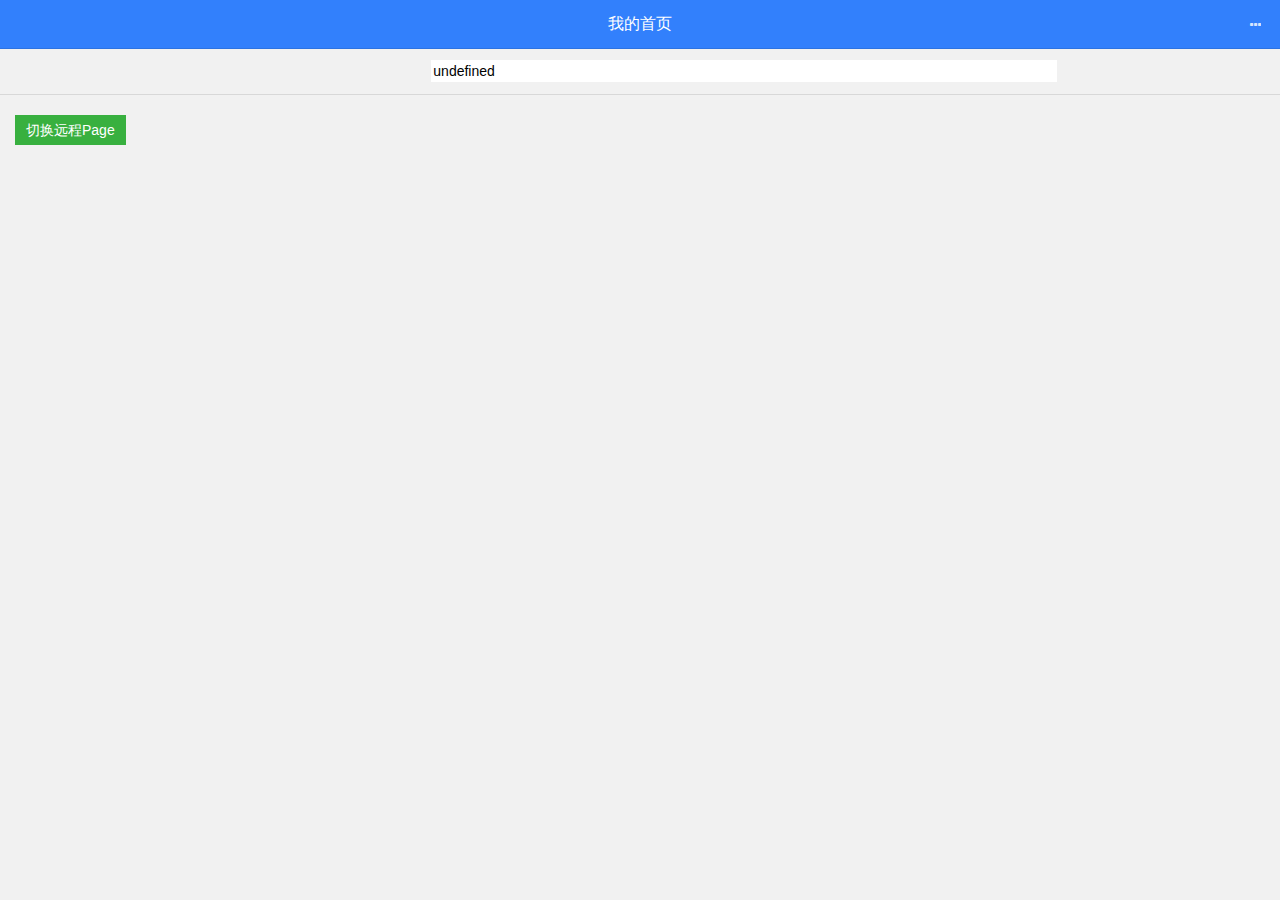
==== commit e0c57e87: "更新demo2" ====
--- a/demo2/index.html
+++ b/demo2/index.html
@@ -15,14 +15,25 @@
 <div id="page"></div>
 <tabbar></tabbar>
 </script>
+<script id="page2" type="text/template">
+<text name="field1"/>
+<command text="切换远程Page" name="btn" type="success"/>
+</script>
 <script type="text/javascript" src="framework/tpframework.js"></script>
 <script>
 	options={
 		onShow:function(){
-			showPage("page1/index.stache");
+			switchPage("page2");
 		},
 		onLaungh:function(){
 			this.setTemplate($("#tpl").html());
+			Pages.push(_Page({
+				template:$("#page2").html(),
+				name:"page2",
+				onBtnClick:function(){
+					switchPage("page1/index.stache");
+				}
+			}));
 		}
 	};
 </script>
